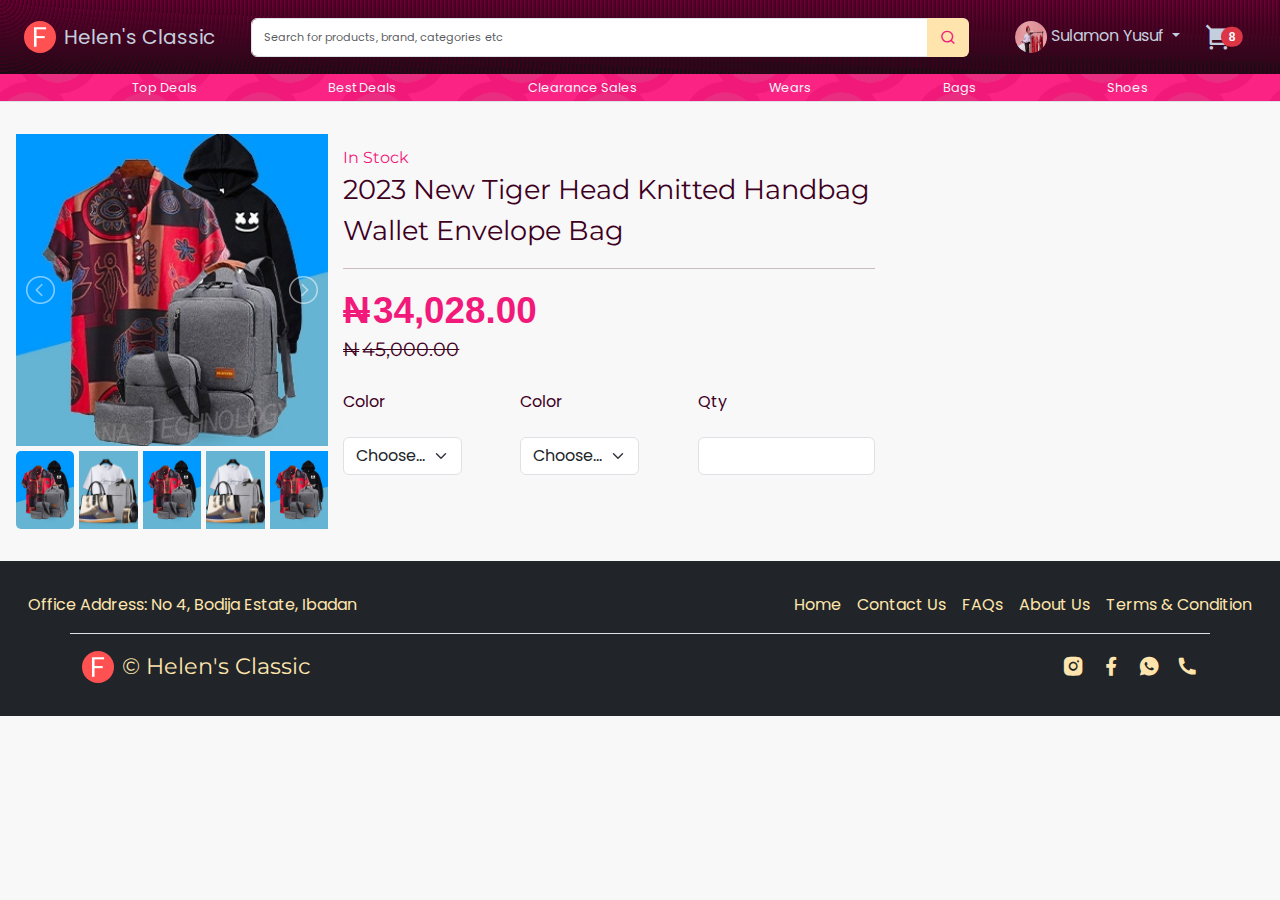
==== product.html @ 79f0d706 "modified:   assets/css/style.css 	modified:   assets/js/slides.js 	modified:   index.html 	new file:" ====
<!DOCTYPE html>
<html lang="en">
<head>
    <meta charset="UTF-8">
    <meta name="viewport" content="width=device-width, initial-scale=1.0">
    <link rel="stylesheet" href="resources/css/bootstrap.min.css">
    <link rel="stylesheet" href="resources/css/remixicon/remixicon.css">
    <link rel="stylesheet" href="resources/css/lightslider.css">
    <link rel="stylesheet" href="assets/css/style.css">
    <link rel="stylesheet" href="assets/css/responsive.css">
    <title>Document</title>
</head>
<body>

    <header class=" border-bottom" id="navbar">
        <div class="">
          <div class="top-header container-fluid d-flex px-3 py-3 px-lg-4 justify-content-between align-items-center">
    
            <div class="col-md-2">
              <a href="/" class="d-flex justify-content-start align-items-center">
                <img src="assets/img/favicon-32x32.png" alt="Helen's Classic Logo" class="me-2 rounded-5" width="32" height="32" >
                <span class="fs-5 d-lg-inline d-none">Helen's Classic</span>
              </a>
            </div>
    
            <div class="search col-7 ">
              <form class="d-flex" role="search">
                <div class="input-group">
                  <input class="form-control" type="search" placeholder="Search for products, brand, categories etc" aria-label="Search">
                  <button class="btn search-btn" type="submit" name="search"><i class="ri-search-line"></i></button>
                </div>
              </form>
            </div>
    
            <div class="d-flex align-items-center flex-row-reverse justify-content-end">
    
              <div class="cart ">
                <a type="button" class="position-relative me-4" data-bs-toggle="offcanvas" data-bs-target="#offcanvasWithBothOptions" aria-controls="offcanvasWithBothOptions">
                  <i class="ri-shopping-cart-2-fill fs-3"></i>
                  <span class="position-absolute top-50 start`-0 translate-middle badge rounded-pill bg-danger">
                    8
                    <span class="visually-hidden"></span>
                  </span>
                </a>
          
                <div class="offcanvas offcanvas-end" data-bs-scroll="false"  tabindex="-1" id="offcanvasWithBothOptions" aria-labelledby="offcanvasWithBothOptionsLabel">
                  <div class="offcanvas-header border-bottom">
                    <h6 class="offcanvas-title" id="offcanvasWithBothOptionsLabel">Shopping Cart</h6>
                    <button type="button" class="btn-close" data-bs-dismiss="offcanvas" aria-label="Close"></button>
                    
                  </div>
                  <div class="offcanvas-body px-0">
                    <a class="cart-item alert d-flex align-items-center px-2 m-0" role="alert">
                      <div class="col-2">
                        <img src="assets/img/product/Fashion.jpg" alt="" class="img-thumbnail">
                      </div>
                      <div class="col mx-2">
                        <p class="product-description__name text-wrap">2023 New Tiger Head Knitted Handbag Wallet Envelope Bag</p>
                        <div class="d-flex justify-content-between align-items-center">
                          <h6 class="product-description__name">Qty: <span class="product-description__price">1</span></h6>
                          <h6 class="product-description__price me-2"><span class="naira">N</span>34,028.00</h6>
                        </div>
                      </div>
                      <div class="col-1">
                        <button type="button" class="btn-close" data-bs-dismiss="alert" aria-label="Close"></button>
                      </div>
                    </a>
    
                    <a class="cart-item alert d-flex align-items-center px-2 m-0" role="alert">
                      <div class="col-2">
                        <img src="assets/img/product/Fashion.jpg" alt="" class="img-thumbnail">
                      </div>
                      <div class="col mx-2">
                        <p class="product-description__name text-wrap">2023 New Tiger Head Knitted Handbag Wallet Envelope Bag</p>
                        <div class="d-flex justify-content-between align-items-center">
                          <h6 class="product-description__name">Qty: <span class="product-description__price">1</span></h6>
                          <h6 class="product-description__price me-2"><span class="naira">N</span>34,028.00</h6>
                        </div>
                      </div>
                      <div class="col-1">
                        <button type="button" class="btn-close" data-bs-dismiss="alert" aria-label="Close"></button>
                      </div>
                    </a>
    
                    <a class="cart-item alert d-flex align-items-center px-2 m-0" role="alert">
                      <div class="col-2">
                        <img src="assets/img/product/Fashion.jpg" alt="" class="img-thumbnail">
                      </div>
                      <div class="col mx-2">
                        <p class="product-description__name text-wrap">2023 New Tiger Head Knitted Handbag Wallet Envelope Bag</p>
                        <div class="d-flex justify-content-between align-items-center">
                          <h6 class="product-description__name">Qty: <span class="product-description__price">1</span></h6>
                          <h6 class="product-description__price me-2"><span class="naira">N</span>34,028.00</h6>
                        </div>
                      </div>
                      <div class="col-1">
                        <button type="button" class="btn-close" data-bs-dismiss="alert" aria-label="Close"></button>
                      </div>
                    </a>
    
                    <a class="cart-item alert d-flex align-items-center px-2 m-0" role="alert">
                      <div class="col-2">
                        <img src="assets/img/product/Fashion.jpg" alt="" class="img-thumbnail">
                      </div>
                      <div class="col mx-2">
                        <p class="product-description__name text-wrap">2023 New Tiger Head Knitted Handbag Wallet Envelope Bag</p>
                        <div class="d-flex justify-content-between align-items-center">
                          <h6 class="product-description__name">Qty: <span class="product-description__price">1</span></h6>
                          <h6 class="product-description__price me-2"><span class="naira">N</span>34,028.00</h6>
                        </div>
                      </div>
                      <div class="col-1">
                        <button type="button" class="btn-close" data-bs-dismiss="alert" aria-label="Close"></button>
                      </div>
                    </a>
    
                    <a class="cart-item alert d-flex align-items-center px-2 m-0" role="alert">
                      <div class="col-2">
                        <img src="assets/img/product/Fashion.jpg" alt="" class="img-thumbnail">
                      </div>
                      <div class="col mx-2">
                        <p class="product-description__name text-wrap">2023 New Tiger Head Knitted Handbag Wallet Envelope Bag</p>
                        <div class="d-flex justify-content-between align-items-center">
                          <h6 class="product-description__name">Qty: <span class="product-description__price">1</span></h6>
                          <h6 class="product-description__price me-2"><span class="naira">N</span>34,028.00</h6>
                        </div>
                      </div>
                      <div class="col-1">
                        <button type="button" class="btn-close" data-bs-dismiss="alert" aria-label="Close"></button>
                      </div>
                    </a>
    
                    <a class="cart-item alert d-flex align-items-center px-2 m-0" role="alert">
                      <div class="col-2">
                        <img src="assets/img/product/Fashion.jpg" alt="" class="img-thumbnail">
                      </div>
                      <div class="col mx-2">
                        <p class="product-description__name text-wrap">2023 New Tiger Head Knitted Handbag Wallet Envelope Bag</p>
                        <div class="d-flex justify-content-between align-items-center">
                          <h6 class="product-description__name">Qty: <span class="product-description__price">1</span></h6>
                          <h6 class="product-description__price me-2"><span class="naira">N</span>34,028.00</h6>
                        </div>
                      </div>
                      <div class="col-1">
                        <button type="button" class="btn-close" data-bs-dismiss="alert" aria-label="Close"></button>
                      </div>
                    </a>
    
                    <a class="cart-item alert d-flex align-items-center px-2 m-0" role="alert">
                      <div class="col-2">
                        <img src="assets/img/product/Fashion.jpg" alt="" class="img-thumbnail">
                      </div>
                      <div class="col mx-2">
                        <p class="product-description__name text-wrap">2023 New Tiger Head Knitted Handbag Wallet Envelope Bag</p>
                        <div class="d-flex justify-content-between align-items-center">
                          <h6 class="product-description__name">Qty: <span class="product-description__price">1</span></h6>
                          <h6 class="product-description__price me-2"><span class="naira">N</span>34,028.00</h6>
                        </div>
                      </div>
                      <div class="col-1">
                        <button type="button" class="btn-close" data-bs-dismiss="alert" aria-label="Close"></button>
                      </div>
                    </a>
    
                    <a class="cart-item alert d-flex align-items-center px-2 m-0" role="alert">
                      <div class="col-2">
                        <img src="assets/img/product/Fashion.jpg" alt="" class="img-thumbnail">
                      </div>
                      <div class="col mx-2">
                        <p class="product-description__name text-wrap">2023 New Tiger Head Knitted Handbag Wallet Envelope Bag</p>
                        <div class="d-flex justify-content-between align-items-center">
                          <h6 class="product-description__name">Qty: <span class="product-description__price">1</span></h6>
                          <h6 class="product-description__price me-2"><span class="naira">N</span>34,028.00</h6>
                        </div>
                      </div>
                      <div class="col-1">
                        <button type="button" class="btn-close" data-bs-dismiss="alert" aria-label="Close"></button>
                      </div>
                    </a>
    
                  </div>
    
                  <div class="offcanvas-footer">
                    <div class="d-flex justify-content-between align-items-center p-2 ">
                      <h6 class="product-description__name ms-2">Sub Total</h6> 
                      <h6 class="product-description__price me-2"><span class="naira">N</span>34,028.00</h6>
                    </div>
                    <div class="d-flex">
                      <a href="#" class="col clear-all">Clear All</a>
                      <a href="#" class="col proceed">Checkout</a>
                    </div>
                  </div>
    
                </div>
              </div>
      
              <div class="profile mx-md-4 mx-sm-0">
                <div class="dropdown">
                  <a href="#" class="d-block dropdown-toggle px-2 px-md-0" data-bs-toggle="dropdown" aria-expanded="false">
                    <img src="assets/img/blog-1.png" alt="mdo" width="32" height="32" class="rounded-circle" class="">
                    <span class="d-lg-inline d-none">Sulamon Yusuf</span>
                  </a>
                  <ul class="dropdown-menu text-small">
                    <li><a class="dropdown-item" href="#">My Orders</a></li>
                    <li><a class="dropdown-item" href="#">My Profile</a></li>
                    <li><a class="dropdown-item" href="#">Saved Items</a></li>
                    <li><hr class="dropdown-divider"></li>
                    <li><a class="dropdown-item" href="#">Sign out</a></li>
                  </ul>
                </div>
              </div>
    
            </div>
    
          </div>
        </div>
    
        <div class="bottom-header py-1">
          <ul class="d-flex me-auto m-0 p-0">
            <li class="nav-item ">
              <a class="nav-link" href="#">Top Deals</a>
            </li>
            <li class="nav-item ">
              <a class="nav-link" href="#">Best Deals</a>
            </li>
            <li class="nav-item ">
              <a class="nav-link" href="#">Clearance Sales</a>
            </li>
            <li class="nav-item d-none d-md-block">
              <a class="nav-link" href="#">Wears</a>
            </li>
            <li class="nav-item d-none d-md-block">
              <a class="nav-link" href="#">Bags</a>
            </li>
            <li class="nav-item d-none d-md-block">
              <a class="nav-link" href="#">Shoes</a>
            </li>
          </ul>
        </div>
    
    </header>

    <section class="p-3 my-3 d-flex">
        <div class="col-5 col-md-5 col-lg-3">
            <!-- <div class="product-image">
                <img src="assets/img/product/Fashion.jpg" class="product-img" alt="...">
              </div> -->
              <ul id="product">
                <li data-thumb="assets/img/product/Fashion.jpg" data-src="assets/img/product/Fashion.jpg" class="product-image">
                  <img src="assets/img/product/Fashion.jpg" class="product-img" />
                </li>
                <li data-thumb="assets/img/product/bestdeals.png" data-src="assets/img/product/bestdeals.png" class="product-image">
                  <img src="assets/img/product/bestdeals.png" class="product-img"/>
                </li>
                <li data-thumb="assets/img/product/Fashion.jpg" data-src="assets/img/product/Fashion.jpg" class="product-image">
                    <img src="assets/img/product/Fashion.jpg" class="product-img" />
                  </li>
                  <li data-thumb="assets/img/product/bestdeals.png" data-src="assets/img/product/bestdeals.png" class="product-image">
                    <img src="assets/img/product/bestdeals.png" class="product-img"/>
                  </li>
                  <li data-thumb="assets/img/product/Fashion.jpg" data-src="assets/img/product/Fashion.jpg" class="product-image">
                    <img src="assets/img/product/Fashion.jpg" class="product-img" />
                  </li>
              </ul>
        </div>
        <div class="col">
            <div class="product-description col-md-8 col-lg-7 ms-2">
                <p class="col prod r m-0">In Stock</p>
                <p class="prod product-description__name">2023 New Tiger Head Knitted Handbag Wallet Envelope Bag</p><hr>
                <div class="py-1">
                    <h6 class="prod product-description__price"><span class="naira">N</span>34,028.00</h6>
                    <p class="col prod product-description__fprice m-0"><span class="naira">N</span>45,000.00</p>
                    <!-- <hr style="opacity: 10%;""> -->
                    <div class="d-flex">
                        <div class="col">
                            <div class="row g-3 align-items-center mt-1">
                                <div class="col-auto">
                                    <label class="col-form-label" for="specificSizeSelect">Color</label>
                                </div>
                                <div class="col-auto">
                                    <select class="form-select" id="specificSizeSelect">
                                      <option selected disabled>Choose...</option>
                                      <option value="1">One</option>
                                      <option value="2">Two</option>
                                      <option value="3">Three</option>
                                    </select>
                                </div>
                            </div>
                        </div>
                        
                        <div class="col">
                            <div class="row g-3 align-items-center mt-1">
                                <div class="col-auto">
                                    <label class="col-form-label" for="specificSizeSelect">Color</label>
                                </div>
                                <div class="col-auto">
                                    <select class="form-select" id="specificSizeSelect">
                                      <option selected disabled>Choose...</option>
                                      <option value="1">One</option>
                                      <option value="2">Two</option>
                                      <option value="3">Three</option>
                                    </select>
                                </div>
                            </div>
                        </div>

                        <div class="col">
                            <div class="row g-3 align-items-center mt-1">
                                <div class="col-auto">
                                    <label class="col-form-label" for="specificSizeSelect">Qty</label>
                                </div>
                                <div class="col-auto">
                                    <input type="number" name="" id="" class="form-control">
                                </div>
                            </div>
                        </div>
                        
                    </div>
                </div>
              </div>
        </div>
    </section>

    <footer class="container-fluid bg-dark py-3">
        <div class="text-center align-items-center  p-2 d-md-flex justify-content-center">
            <ul class="nav col justify-content-md-start justify-content-center">
            <li class="nav-item"><a href="#" class="nav-link px-2 ">Office Address: No 4, Bodija Estate, Ibadan</a></li>
            <p class="m-0"></p>
            </ul>
            <ul class="nav col-md-6 justify-content-md-end justify-content-center">
            <li class="nav-item"><a href="#" class="nav-link px-2 ">Home</a></li>
            <li class="nav-item"><a href="#" class="nav-link px-2 ">Contact Us</a></li>
            <li class="nav-item"><a href="#" class="nav-link px-2 ">FAQs</a></li>
            <li class="nav-item"><a href="#" class="nav-link px-2 ">About Us</a></li>
            <li class="nav-item"><a href="#" class="nav-link px-2 ">Terms & Condition</a></li>
            </ul>
        </div>
        <div class="container d-flex justify-content-between align-items-center py-3 border-top text-light">
            <div class="col-md-4">
                <a href="/" class="d-flex justify-content-start align-items-center">
                <img src="assets/img/favicon-32x32.png" alt="Helen's Classic Logo" class="me-2 rounded-5" width="32" height="32" >
                <span class="">&copy; Helen's Classic</span>
                </a>
            </div>
        
            <ul class="nav col-md-4 justify-content-end list-unstyled d-flex">
                <li class="ms-3"><a class="" href="#"><i class="ri-instagram-fill"></i></a></li>
                <li class="ms-3"><a class="" href="#"><i class="ri-facebook-fill"></i></a></li>
                <li class="ms-3"><a class="" href="#"><i class="ri-whatsapp-fill"></i></a></li>
                <li class="ms-3"><a class="" href="#"><i class="ri-phone-fill"></i></a></li>
            </ul>
        </div>
        
    </footer>
      
    <script src="resources/js/jquery.js"></script>
    <script src="resources/js/popper.js"></script>
    <script src="resources/js/bootstrap.bundle.min.js"></script>
    <script src="resources/js/lightslider.js"></script>
    <script src="assets/js/script.js"></script>
    <script src="assets/js/slides.js"></script>
          
      
 </body>
</html>
---- resources/css/lightslider.css ----
/*! lightslider - v1.1.3 - 2015-04-14
* https://github.com/sachinchoolur/lightslider
* Copyright (c) 2015 Sachin N; Licensed MIT */
/** /!!! core css Should not edit !!!/**/ 

.lSSlideOuter {
    overflow: hidden;
    -webkit-touch-callout: none;
    -webkit-user-select: none;
    -khtml-user-select: none;
    -moz-user-select: none;
    -ms-user-select: none;
    user-select: none
}
.lightSlider:before, .lightSlider:after {
    content: " ";
    display: table;
}
.lightSlider {
    overflow: hidden;
    margin: 0;
}
.lSSlideWrapper {
    max-width: 100%;
    overflow: hidden;
    position: relative;
}
.lSSlideWrapper > .lightSlider:after {
    clear: both;
}
.lSSlideWrapper .lSSlide {
    -webkit-transform: translate(0px, 0px);
    -ms-transform: translate(0px, 0px);
    transform: translate(0px, 0px);
    -webkit-transition: all 1s;
    -webkit-transition-property: -webkit-transform,height;
    -moz-transition-property: -moz-transform,height;
    transition-property: transform,height;
    -webkit-transition-duration: inherit !important;
    transition-duration: inherit !important;
    -webkit-transition-timing-function: inherit !important;
    transition-timing-function: inherit !important;
}
.lSSlideWrapper .lSFade {
    position: relative;
}
.lSSlideWrapper .lSFade > * {
    position: absolute !important;
    top: 0;
    left: 0;
    z-index: 9;
    margin-right: 0;
    width: 100%;
}
.lSSlideWrapper.usingCss .lSFade > * {
    opacity: 0;
    -webkit-transition-delay: 0s;
    transition-delay: 0s;
    -webkit-transition-duration: inherit !important;
    transition-duration: inherit !important;
    -webkit-transition-property: opacity;
    transition-property: opacity;
    -webkit-transition-timing-function: inherit !important;
    transition-timing-function: inherit !important;
}
.lSSlideWrapper .lSFade > *.active {
    z-index: 10;
}
.lSSlideWrapper.usingCss .lSFade > *.active {
    opacity: 1;
}
/** /!!! End of core css Should not edit !!!/**/

/* Pager */
.lSSlideOuter .lSPager.lSpg {
    margin: 10px 0 0;
    padding: 0;
    text-align: center;
}
.lSSlideOuter .lSPager.lSpg > li {
    cursor: pointer;
    display: inline-block;
    padding: 0 5px;
}
.lSSlideOuter .lSPager.lSpg > li a {
    background-color: #222222;
    border-radius: 30px;
    display: inline-block;
    height: 8px;
    overflow: hidden;
    text-indent: -999em;
    width: 8px;
    position: relative;
    z-index: 99;
    -webkit-transition: all 0.5s linear 0s;
    transition: all 0.5s linear 0s;
}
.lSSlideOuter .lSPager.lSpg > li:hover a, .lSSlideOuter .lSPager.lSpg > li.active a {
    background-color: #428bca;
}
.lSSlideOuter .media {
    opacity: 0.8;
}
.lSSlideOuter .media.active {
    opacity: 1;
}
/* End of pager */

/** Gallery */
.lSSlideOuter .lSPager.lSGallery {
    list-style: none outside none;
    padding-left: 0;
    margin: 0;
    overflow: hidden;
    transform: translate3d(0px, 0px, 0px);
    -moz-transform: translate3d(0px, 0px, 0px);
    -ms-transform: translate3d(0px, 0px, 0px);
    -webkit-transform: translate3d(0px, 0px, 0px);
    -o-transform: translate3d(0px, 0px, 0px);
    -webkit-transition-property: -webkit-transform;
    -moz-transition-property: -moz-transform;
    -webkit-touch-callout: none;
    -webkit-user-select: none;
    -khtml-user-select: none;
    -moz-user-select: none;
    -ms-user-select: none;
    user-select: none;
}
.lSSlideOuter .lSPager.lSGallery li {
    overflow: hidden;
    -webkit-transition: border-radius 0.12s linear 0s 0.35s linear 0s;
    transition: border-radius 0.12s linear 0s 0.35s linear 0s;
}
.lSSlideOuter .lSPager.lSGallery li.active, .lSSlideOuter .lSPager.lSGallery li:hover {
    border-radius: 5px;
}
.lSSlideOuter .lSPager.lSGallery img {
    display: block;
    height: auto;
    max-width: 100%;
}
.lSSlideOuter .lSPager.lSGallery:before, .lSSlideOuter .lSPager.lSGallery:after {
    content: " ";
    display: table;
}
.lSSlideOuter .lSPager.lSGallery:after {
    clear: both;
}
/* End of Gallery*/

/* slider actions */
.lSAction > a {
    width: 32px;
    display: block;
    top: 50%;
    height: 32px;
    background-image: url('../img/controls.png');
    cursor: pointer;
    position: absolute;
    z-index: 99;
    margin-top: -16px;
    opacity: 0.5;
    -webkit-transition: opacity 0.35s linear 0s;
    transition: opacity 0.35s linear 0s;
}
.lSAction > a:hover {
    opacity: 1;
}
.lSAction > .lSPrev {
    background-position: 0 0;
    left: 10px;
}
.lSAction > .lSNext {
    background-position: -32px 0;
    right: 10px;
}
.lSAction > a.disabled {
    pointer-events: none;
}
.cS-hidden {
    height: 1px;
    opacity: 0;
    filter: alpha(opacity=0);
    overflow: hidden;
}


/* vertical */
.lSSlideOuter.vertical {
    position: relative;
}
.lSSlideOuter.vertical.noPager {
    padding-right: 0px !important;
}
.lSSlideOuter.vertical .lSGallery {
    position: absolute !important;
    right: 0;
    top: 0;
}
.lSSlideOuter.vertical .lightSlider > * {
    width: 100% !important;
    max-width: none !important;
}

/* vertical controlls */
.lSSlideOuter.vertical .lSAction > a {
    left: 50%;
    margin-left: -14px;
    margin-top: 0;
}
.lSSlideOuter.vertical .lSAction > .lSNext {
    background-position: 31px -31px;
    bottom: 10px;
    top: auto;
}
.lSSlideOuter.vertical .lSAction > .lSPrev {
    background-position: 0 -31px;
    bottom: auto;
    top: 10px;
}
/* vertical */


/* Rtl */
.lSSlideOuter.lSrtl {
    direction: rtl;
}
.lSSlideOuter .lightSlider, .lSSlideOuter .lSPager {
    padding-left: 0;
    list-style: none outside none;
}
.lSSlideOuter.lSrtl .lightSlider, .lSSlideOuter.lSrtl .lSPager {
    padding-right: 0;
}
.lSSlideOuter .lightSlider > *,  .lSSlideOuter .lSGallery li {
    float: left;
}
.lSSlideOuter.lSrtl .lightSlider > *,  .lSSlideOuter.lSrtl .lSGallery li {
    float: right !important;
}
/* Rtl */

@-webkit-keyframes rightEnd {
    0% {
        left: 0;
    }

    50% {
        left: -15px;
    }

    100% {
        left: 0;
    }
}
@keyframes rightEnd {
    0% {
        left: 0;
    }

    50% {
        left: -15px;
    }

    100% {
        left: 0;
    }
}
@-webkit-keyframes topEnd {
    0% {
        top: 0;
    }

    50% {
        top: -15px;
    }

    100% {
        top: 0;
    }
}
@keyframes topEnd {
    0% {
        top: 0;
    }

    50% {
        top: -15px;
    }

    100% {
        top: 0;
    }
}
@-webkit-keyframes leftEnd {
    0% {
        left: 0;
    }

    50% {
        left: 15px;
    }

    100% {
        left: 0;
    }
}
@keyframes leftEnd {
    0% {
        left: 0;
    }

    50% {
        left: 15px;
    }

    100% {
        left: 0;
    }
}
@-webkit-keyframes bottomEnd {
    0% {
        bottom: 0;
    }

    50% {
        bottom: -15px;
    }

    100% {
        bottom: 0;
    }
}
@keyframes bottomEnd {
    0% {
        bottom: 0;
    }

    50% {
        bottom: -15px;
    }

    100% {
        bottom: 0;
    }
}
.lSSlideOuter .rightEnd {
    -webkit-animation: rightEnd 0.3s;
    animation: rightEnd 0.3s;
    position: relative;
}
.lSSlideOuter .leftEnd {
    -webkit-animation: leftEnd 0.3s;
    animation: leftEnd 0.3s;
    position: relative;
}
.lSSlideOuter.vertical .rightEnd {
    -webkit-animation: topEnd 0.3s;
    animation: topEnd 0.3s;
    position: relative;
}
.lSSlideOuter.vertical .leftEnd {
    -webkit-animation: bottomEnd 0.3s;
    animation: bottomEnd 0.3s;
    position: relative;
}
.lSSlideOuter.lSrtl .rightEnd {
    -webkit-animation: leftEnd 0.3s;
    animation: leftEnd 0.3s;
    position: relative;
}
.lSSlideOuter.lSrtl .leftEnd {
    -webkit-animation: rightEnd 0.3s;
    animation: rightEnd 0.3s;
    position: relative;
}
/*/  GRab cursor */
.lightSlider.lsGrab > * {
  cursor: -webkit-grab;
  cursor: -moz-grab;
  cursor: -o-grab;
  cursor: -ms-grab;
  cursor: grab;
}
.lightSlider.lsGrabbing > * {
  cursor: move;
  cursor: -webkit-grabbing;
  cursor: -moz-grabbing;
  cursor: -o-grabbing;
  cursor: -ms-grabbing;
  cursor: grabbing;
}
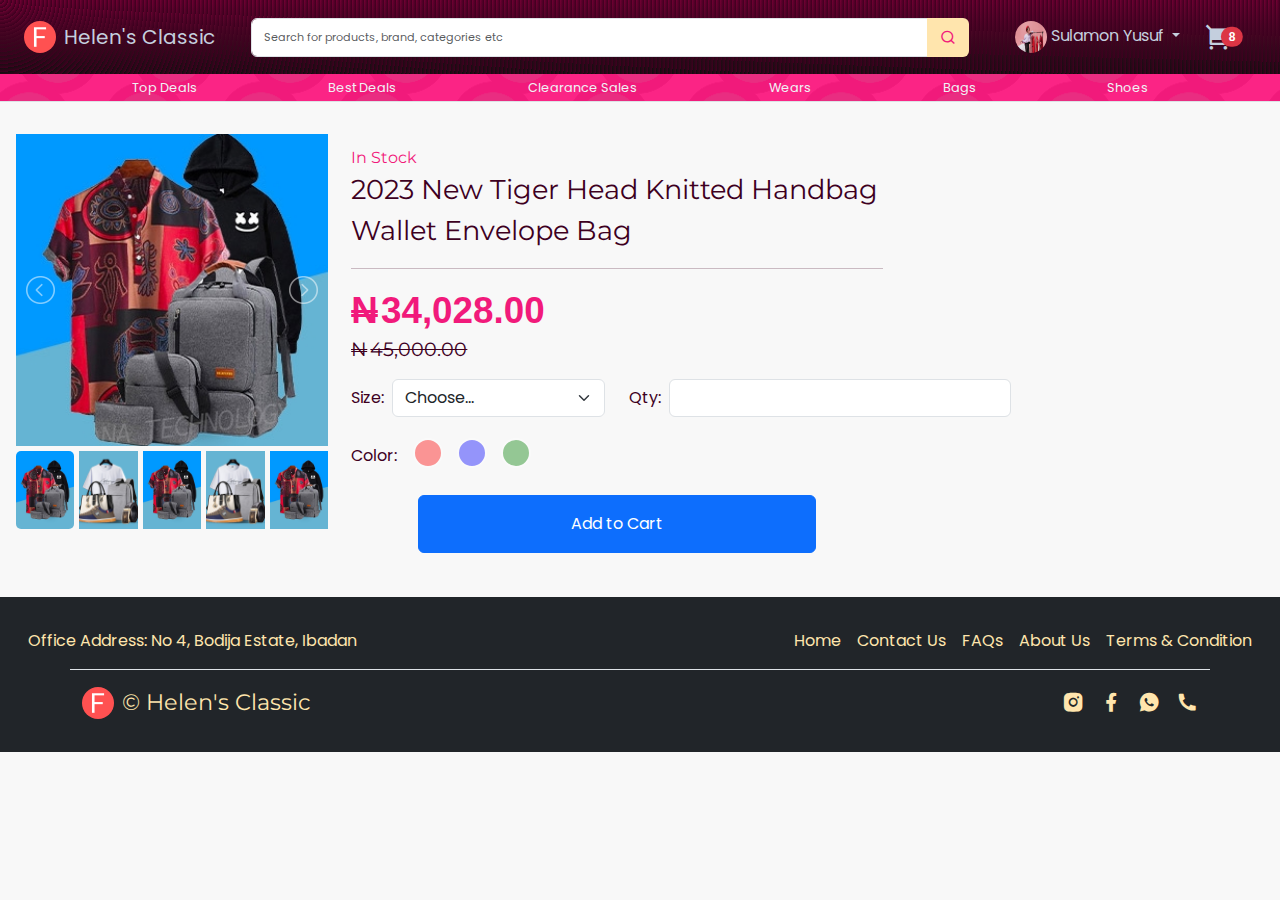
==== commit 39a9a0fb: "modified:   assets/css/style.css 	modified:   assets/js/script.js 	modified:   product.html" ====
--- a/product.html
+++ b/product.html
@@ -240,8 +240,8 @@
     
     </header>
 
-    <section class="p-3 my-3 d-flex">
-        <div class="col-5 col-md-5 col-lg-3">
+    <section class="p-3 my-3 d-md-flex ">
+        <div class="col-12 col-md-4 col-lg-3">
             <!-- <div class="product-image">
                 <img src="assets/img/product/Fashion.jpg" class="product-img" alt="...">
               </div> -->
@@ -264,21 +264,22 @@
               </ul>
         </div>
         <div class="col">
-            <div class="product-description col-md-8 col-lg-7 ms-2">
+            <div class="product-description col-md-9 col-lg-7 ms-2 ms-md-3">
                 <p class="col prod r m-0">In Stock</p>
                 <p class="prod product-description__name">2023 New Tiger Head Knitted Handbag Wallet Envelope Bag</p><hr>
                 <div class="py-1">
                     <h6 class="prod product-description__price"><span class="naira">N</span>34,028.00</h6>
                     <p class="col prod product-description__fprice m-0"><span class="naira">N</span>45,000.00</p>
                     <!-- <hr style="opacity: 10%;""> -->
-                    <div class="d-flex">
+                    <div class="row mt-3">
+                                               
                         <div class="col">
-                            <div class="row g-3 align-items-center mt-1">
-                                <div class="col-auto">
-                                    <label class="col-form-label" for="specificSizeSelect">Color</label>
-                                </div>
-                                <div class="col-auto">
-                                    <select class="form-select" id="specificSizeSelect">
+                            <div class="align-items-center d-flex">
+                                <div class="col-auto me-2">
+                                    <label class="col-form-label" for="size">Size:</label>
+                                </div>
+                                <div class="col">
+                                    <select class="form-select" id="size">
                                       <option selected disabled>Choose...</option>
                                       <option value="1">One</option>
                                       <option value="2">Two</option>
@@ -287,35 +288,41 @@
                                 </div>
                             </div>
                         </div>
-                        
+
                         <div class="col">
-                            <div class="row g-3 align-items-center mt-1">
+                            <div class="align-items-center d-flex">
+                                <div class="col-auto me-2">
+                                    <label class="col-form-label" for="qty">Qty:</label>
+                                </div>
                                 <div class="col-auto">
-                                    <label class="col-form-label" for="specificSizeSelect">Color</label>
-                                </div>
-                                <div class="col-auto">
-                                    <select class="form-select" id="specificSizeSelect">
-                                      <option selected disabled>Choose...</option>
-                                      <option value="1">One</option>
-                                      <option value="2">Two</option>
-                                      <option value="3">Three</option>
-                                    </select>
-                                </div>
-                            </div>
-                        </div>
-
-                        <div class="col">
-                            <div class="row g-3 align-items-center mt-1">
-                                <div class="col-auto">
-                                    <label class="col-form-label" for="specificSizeSelect">Qty</label>
-                                </div>
-                                <div class="col-auto">
-                                    <input type="number" name="" id="" class="form-control">
+                                    <input type="number" name="qty" id="qty" class="form-control">
                                 </div>
                             </div>
                         </div>
                         
                     </div>
+
+                    <div class="col">
+                        <div class="row g-3 align-items-center mt-1">
+                            <div class="col-auto">
+                                <label class="col-form-label" for="specificSizeSelect">Color:</label>
+                            </div>
+                            <div class="col-auto">
+                                <div class="color-selector">
+                                    <div class="color-option" style="background-color: red;"></div>
+                                    <div class="color-option" style="background-color: blue;"></div>
+                                    <div class="color-option" style="background-color: green;"></div>
+                                    <!-- Add more color options as needed -->
+                                </div>
+                            </div>
+                        </div>
+                    </div>
+
+                    
+                </div>
+
+                <div class="d-flex justify-content-center mt-3">
+                    <button id="add-to-cart-btn" class="btn btn-primary p-3 px-5 w-75">Add to Cart</button>
                 </div>
               </div>
         </div>
--- a/assets/css/style.css
+++ b/assets/css/style.css
@@ -523,3 +523,19 @@
 	color: #f11a7b;
 }
 
+
+.color-option {
+	display: inline-block;
+	width: 30px;
+	height: 30px;
+	border-radius: 50%;
+	border: 2px solid #fff;
+	cursor: pointer;
+	margin-right: 10px;
+	opacity: .4;
+}
+.color-option.selected {
+	border-color:rgba(124, 0, 56, 0.88);
+	opacity: 1;
+}
+
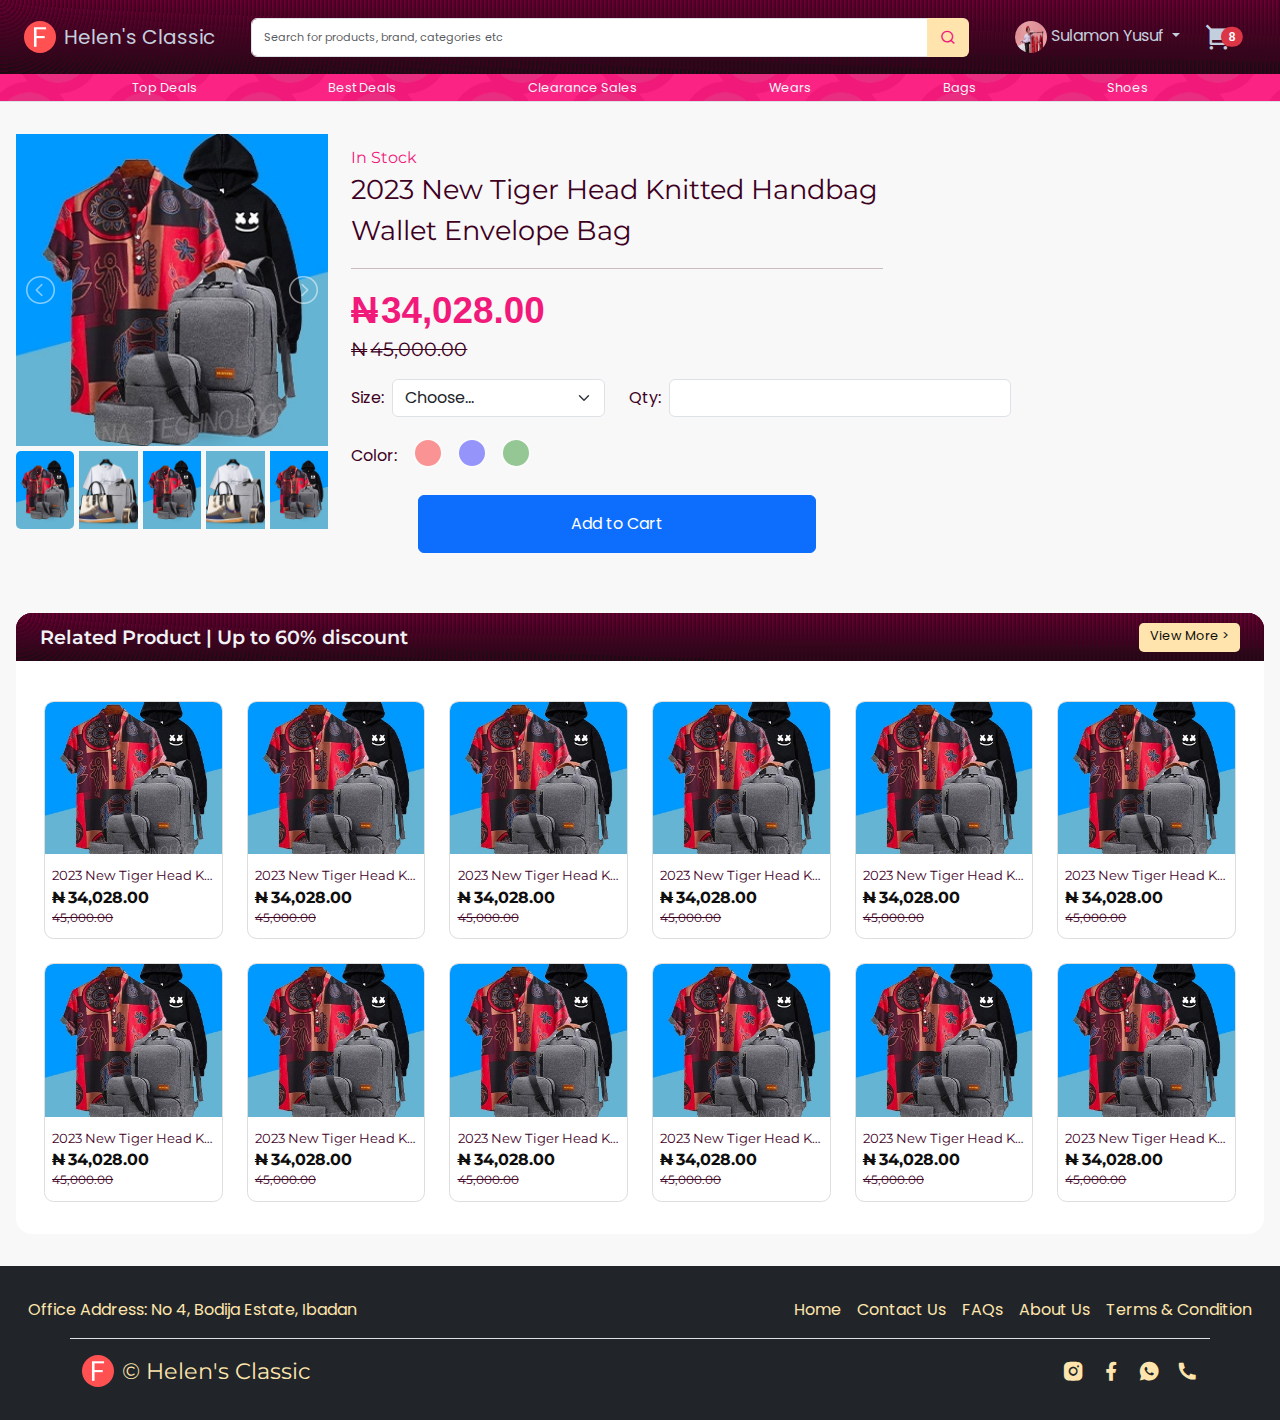
==== commit ce53e7de: "modified:   product.html" ====
--- a/product.html
+++ b/product.html
@@ -8,7 +8,7 @@
     <link rel="stylesheet" href="resources/css/lightslider.css">
     <link rel="stylesheet" href="assets/css/style.css">
     <link rel="stylesheet" href="assets/css/responsive.css">
-    <title>Document</title>
+    <title>Helen's Classic - Product</title>
 </head>
 <body>
 
@@ -328,6 +328,179 @@
         </div>
     </section>
 
+    <section class="p-3 my-3">
+   
+        <div class="card-o">
+       
+         <div class="card-0__header">
+           <p class="m-0">Related Product | Up to 60% discount</p>
+           <a href="" class="">View More > </a>
+         </div>
+       
+         <div class="row row-cols-3 row-cols-md-4 row-cols-lg-6 m-0 g-4 mb-3 p-3">
+           
+           <div class="col gap-3">
+             <a href="product.html" class="product">
+               <div class="product-image">
+                 <img src="assets/img/product/Fashion.jpg" class="product-img" alt="...">
+               </div>
+               <div class="product-description">
+                 <p class="product-description__name text-truncate">2023 New Tiger Head Knitted Handbag Wallet Envelope Bag</p>
+                 <h6 class="product-description__price"><span class="naira">N</span>34,028.00</h6>
+                 <p class="product-description__fprice m-0">45,000.00</p>
+               </div>
+             </a>
+           </div>
+     
+           <div class="col gap-3">
+             <a href="product.html" class="product">
+               <div class="product-image">
+                 <img src="assets/img/product/Fashion.jpg" class="product-img" alt="...">
+               </div>
+               <div class="product-description">
+                 <p class="product-description__name text-truncate">2023 New Tiger Head Knitted Handbag Wallet Envelope Bag</p>
+                 <h6 class="product-description__price"><span class="naira">N</span>34,028.00</h6>
+                 <p class="product-description__fprice m-0">45,000.00</p>
+               </div>
+             </a>
+           </div>
+     
+           <div class="col gap-3">
+             <a href="product.html" class="product">
+               <div class="product-image">
+                 <img src="assets/img/product/Fashion.jpg" class="product-img" alt="...">
+               </div>
+               <div class="product-description">
+                 <p class="product-description__name text-truncate">2023 New Tiger Head Knitted Handbag Wallet Envelope Bag</p>
+                 <h6 class="product-description__price"><span class="naira">N</span>34,028.00</h6>
+                 <p class="product-description__fprice m-0">45,000.00</p>
+               </div>
+             </a>
+           </div>
+     
+           <div class="col gap-3">
+             <a href="product.html" class="product">
+               <div class="product-image">
+                 <img src="assets/img/product/Fashion.jpg" class="product-img" alt="...">
+               </div>
+               <div class="product-description">
+                 <p class="product-description__name text-truncate">2023 New Tiger Head Knitted Handbag Wallet Envelope Bag</p>
+                 <h6 class="product-description__price"><span class="naira">N</span>34,028.00</h6>
+                 <p class="product-description__fprice m-0">45,000.00</p>
+               </div>
+             </a>
+           </div>
+     
+           <div class="col gap-3">
+             <a href="product.html" class="product">
+               <div class="product-image">
+                 <img src="assets/img/product/Fashion.jpg" class="product-img" alt="...">
+               </div>
+               <div class="product-description">
+                 <p class="product-description__name text-truncate">2023 New Tiger Head Knitted Handbag Wallet Envelope Bag</p>
+                 <h6 class="product-description__price"><span class="naira">N</span>34,028.00</h6>
+                 <p class="product-description__fprice m-0">45,000.00</p>
+               </div>
+             </a>
+           </div>
+     
+           <div class="col gap-3">
+             <a href="product.html" class="product">
+               <div class="product-image">
+                 <img src="assets/img/product/Fashion.jpg" class="product-img" alt="...">
+               </div>
+               <div class="product-description">
+                 <p class="product-description__name text-truncate">2023 New Tiger Head Knitted Handbag Wallet Envelope Bag</p>
+                 <h6 class="product-description__price"><span class="naira">N</span>34,028.00</h6>
+                 <p class="product-description__fprice m-0">45,000.00</p>
+               </div>
+             </a>
+           </div>
+     
+           <div class="col gap-3">
+             <a href="product.html" class="product">
+               <div class="product-image">
+                 <img src="assets/img/product/Fashion.jpg" class="product-img" alt="...">
+               </div>
+               <div class="product-description">
+                 <p class="product-description__name text-truncate">2023 New Tiger Head Knitted Handbag Wallet Envelope Bag</p>
+                 <h6 class="product-description__price"><span class="naira">N</span>34,028.00</h6>
+                 <p class="product-description__fprice m-0">45,000.00</p>
+               </div>
+             </a>
+           </div>
+     
+           <div class="col gap-3">
+             <a href="product.html" class="product">
+               <div class="product-image">
+                 <img src="assets/img/product/Fashion.jpg" class="product-img" alt="...">
+               </div>
+               <div class="product-description">
+                 <p class="product-description__name text-truncate">2023 New Tiger Head Knitted Handbag Wallet Envelope Bag</p>
+                 <h6 class="product-description__price"><span class="naira">N</span>34,028.00</h6>
+                 <p class="product-description__fprice m-0">45,000.00</p>
+               </div>
+             </a>
+           </div>
+     
+           <div class="col gap-3">
+             <a href="product.html" class="product">
+               <div class="product-image">
+                 <img src="assets/img/product/Fashion.jpg" class="product-img" alt="...">
+               </div>
+               <div class="product-description">
+                 <p class="product-description__name text-truncate">2023 New Tiger Head Knitted Handbag Wallet Envelope Bag</p>
+                 <h6 class="product-description__price"><span class="naira">N</span>34,028.00</h6>
+                 <p class="product-description__fprice m-0">45,000.00</p>
+               </div>
+             </a>
+           </div>
+     
+           <div class="col gap-3">
+             <a href="product.html" class="product">
+               <div class="product-image">
+                 <img src="assets/img/product/Fashion.jpg" class="product-img" alt="...">
+               </div>
+               <div class="product-description">
+                 <p class="product-description__name text-truncate">2023 New Tiger Head Knitted Handbag Wallet Envelope Bag</p>
+                 <h6 class="product-description__price"><span class="naira">N</span>34,028.00</h6>
+                 <p class="product-description__fprice m-0">45,000.00</p>
+               </div>
+             </a>
+           </div>
+     
+           <div class="col gap-3">
+             <a href="product.html" class="product">
+               <div class="product-image">
+                 <img src="assets/img/product/Fashion.jpg" class="product-img" alt="...">
+               </div>
+               <div class="product-description">
+                 <p class="product-description__name text-truncate">2023 New Tiger Head Knitted Handbag Wallet Envelope Bag</p>
+                 <h6 class="product-description__price"><span class="naira">N</span>34,028.00</h6>
+                 <p class="product-description__fprice m-0">45,000.00</p>
+               </div>
+             </a>
+           </div>
+     
+           <div class="col gap-3">
+             <a href="product.html" class="product">
+               <div class="product-image">
+                 <img src="assets/img/product/Fashion.jpg" class="product-img" alt="...">
+               </div>
+               <div class="product-description">
+                 <p class="product-description__name text-truncate">2023 New Tiger Head Knitted Handbag Wallet Envelope Bag</p>
+                 <h6 class="product-description__price"><span class="naira">N</span>34,028.00</h6>
+                 <p class="product-description__fprice m-0">45,000.00</p>
+               </div>
+             </a>
+           </div>
+     
+          
+         </div>
+     
+        </div>
+      </section>
+
     <footer class="container-fluid bg-dark py-3">
         <div class="text-center align-items-center  p-2 d-md-flex justify-content-center">
             <ul class="nav col justify-content-md-start justify-content-center">
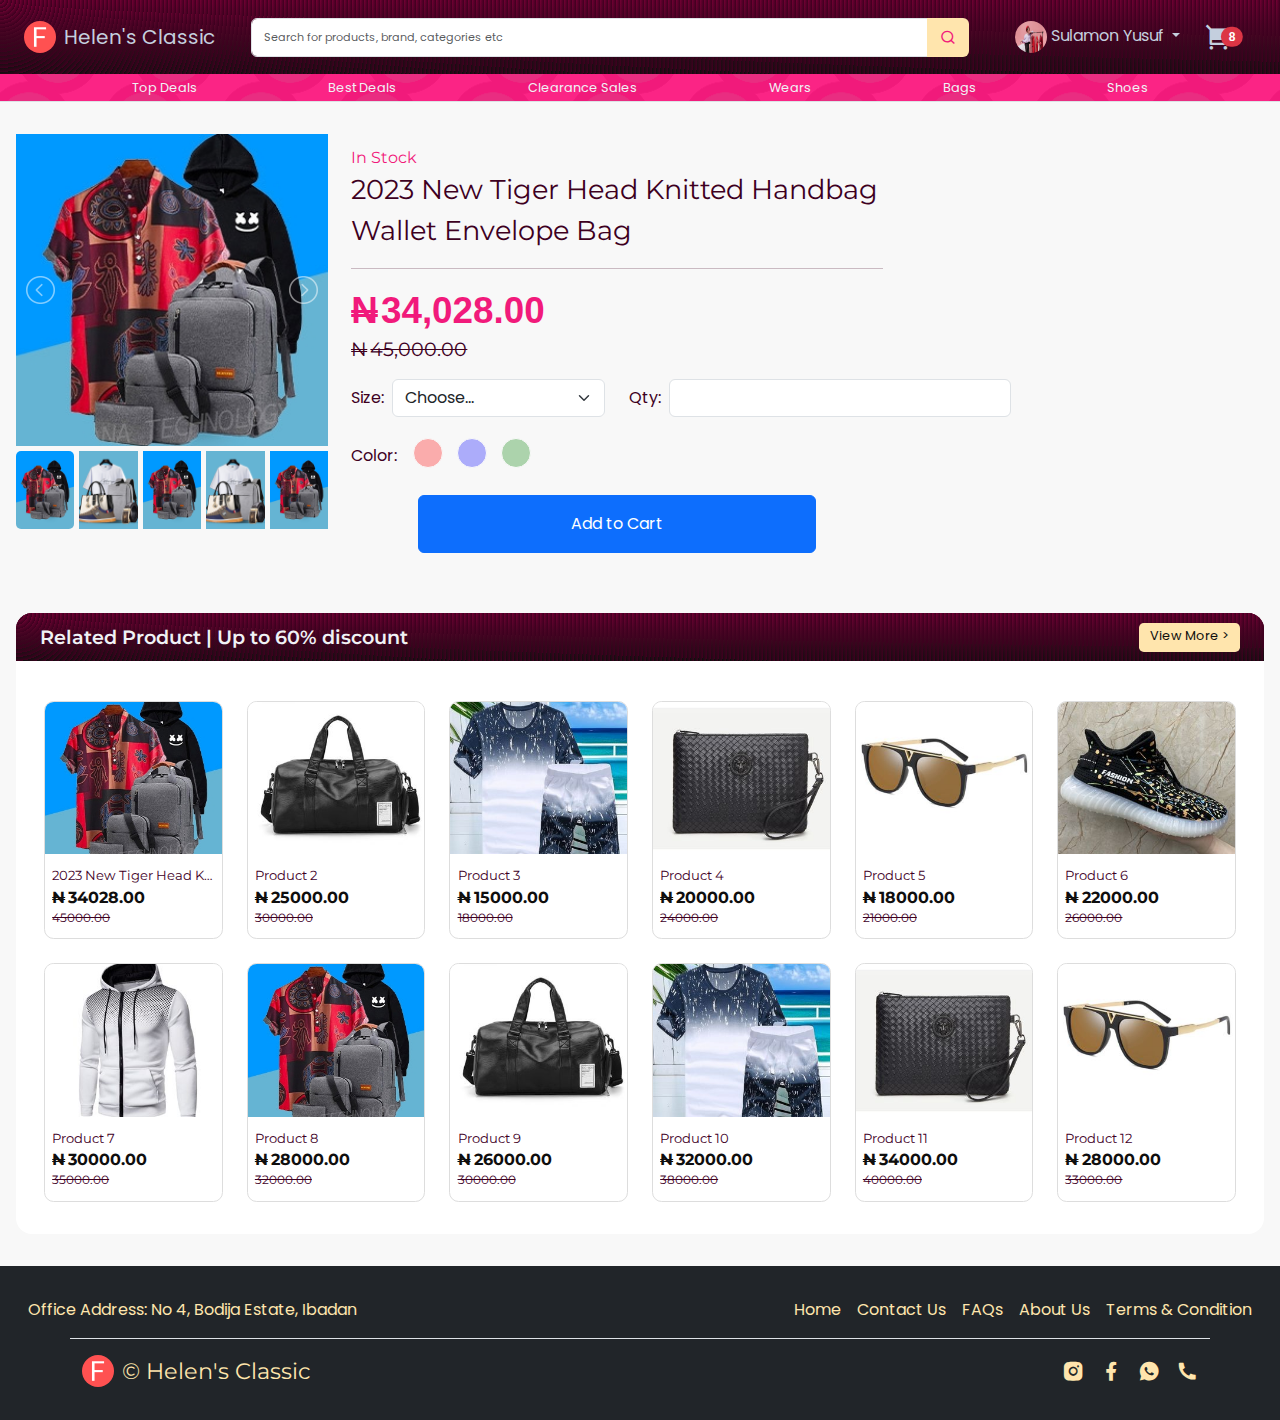
==== commit d8f84c87: "modified:   assets/css/style.css 	modified:   assets/js/script.js 	modified:   index.html 	modified:" ====
--- a/product.html
+++ b/product.html
@@ -337,164 +337,10 @@
            <a href="" class="">View More > </a>
          </div>
        
-         <div class="row row-cols-3 row-cols-md-4 row-cols-lg-6 m-0 g-4 mb-3 p-3">
-           
-           <div class="col gap-3">
-             <a href="product.html" class="product">
-               <div class="product-image">
-                 <img src="assets/img/product/Fashion.jpg" class="product-img" alt="...">
-               </div>
-               <div class="product-description">
-                 <p class="product-description__name text-truncate">2023 New Tiger Head Knitted Handbag Wallet Envelope Bag</p>
-                 <h6 class="product-description__price"><span class="naira">N</span>34,028.00</h6>
-                 <p class="product-description__fprice m-0">45,000.00</p>
-               </div>
-             </a>
-           </div>
+         <div class="row row-cols-3 row-cols-md-4 row-cols-lg-6 m-0 g-4 mb-3 p-3" id="product-list">
+
      
-           <div class="col gap-3">
-             <a href="product.html" class="product">
-               <div class="product-image">
-                 <img src="assets/img/product/Fashion.jpg" class="product-img" alt="...">
-               </div>
-               <div class="product-description">
-                 <p class="product-description__name text-truncate">2023 New Tiger Head Knitted Handbag Wallet Envelope Bag</p>
-                 <h6 class="product-description__price"><span class="naira">N</span>34,028.00</h6>
-                 <p class="product-description__fprice m-0">45,000.00</p>
-               </div>
-             </a>
-           </div>
-     
-           <div class="col gap-3">
-             <a href="product.html" class="product">
-               <div class="product-image">
-                 <img src="assets/img/product/Fashion.jpg" class="product-img" alt="...">
-               </div>
-               <div class="product-description">
-                 <p class="product-description__name text-truncate">2023 New Tiger Head Knitted Handbag Wallet Envelope Bag</p>
-                 <h6 class="product-description__price"><span class="naira">N</span>34,028.00</h6>
-                 <p class="product-description__fprice m-0">45,000.00</p>
-               </div>
-             </a>
-           </div>
-     
-           <div class="col gap-3">
-             <a href="product.html" class="product">
-               <div class="product-image">
-                 <img src="assets/img/product/Fashion.jpg" class="product-img" alt="...">
-               </div>
-               <div class="product-description">
-                 <p class="product-description__name text-truncate">2023 New Tiger Head Knitted Handbag Wallet Envelope Bag</p>
-                 <h6 class="product-description__price"><span class="naira">N</span>34,028.00</h6>
-                 <p class="product-description__fprice m-0">45,000.00</p>
-               </div>
-             </a>
-           </div>
-     
-           <div class="col gap-3">
-             <a href="product.html" class="product">
-               <div class="product-image">
-                 <img src="assets/img/product/Fashion.jpg" class="product-img" alt="...">
-               </div>
-               <div class="product-description">
-                 <p class="product-description__name text-truncate">2023 New Tiger Head Knitted Handbag Wallet Envelope Bag</p>
-                 <h6 class="product-description__price"><span class="naira">N</span>34,028.00</h6>
-                 <p class="product-description__fprice m-0">45,000.00</p>
-               </div>
-             </a>
-           </div>
-     
-           <div class="col gap-3">
-             <a href="product.html" class="product">
-               <div class="product-image">
-                 <img src="assets/img/product/Fashion.jpg" class="product-img" alt="...">
-               </div>
-               <div class="product-description">
-                 <p class="product-description__name text-truncate">2023 New Tiger Head Knitted Handbag Wallet Envelope Bag</p>
-                 <h6 class="product-description__price"><span class="naira">N</span>34,028.00</h6>
-                 <p class="product-description__fprice m-0">45,000.00</p>
-               </div>
-             </a>
-           </div>
-     
-           <div class="col gap-3">
-             <a href="product.html" class="product">
-               <div class="product-image">
-                 <img src="assets/img/product/Fashion.jpg" class="product-img" alt="...">
-               </div>
-               <div class="product-description">
-                 <p class="product-description__name text-truncate">2023 New Tiger Head Knitted Handbag Wallet Envelope Bag</p>
-                 <h6 class="product-description__price"><span class="naira">N</span>34,028.00</h6>
-                 <p class="product-description__fprice m-0">45,000.00</p>
-               </div>
-             </a>
-           </div>
-     
-           <div class="col gap-3">
-             <a href="product.html" class="product">
-               <div class="product-image">
-                 <img src="assets/img/product/Fashion.jpg" class="product-img" alt="...">
-               </div>
-               <div class="product-description">
-                 <p class="product-description__name text-truncate">2023 New Tiger Head Knitted Handbag Wallet Envelope Bag</p>
-                 <h6 class="product-description__price"><span class="naira">N</span>34,028.00</h6>
-                 <p class="product-description__fprice m-0">45,000.00</p>
-               </div>
-             </a>
-           </div>
-     
-           <div class="col gap-3">
-             <a href="product.html" class="product">
-               <div class="product-image">
-                 <img src="assets/img/product/Fashion.jpg" class="product-img" alt="...">
-               </div>
-               <div class="product-description">
-                 <p class="product-description__name text-truncate">2023 New Tiger Head Knitted Handbag Wallet Envelope Bag</p>
-                 <h6 class="product-description__price"><span class="naira">N</span>34,028.00</h6>
-                 <p class="product-description__fprice m-0">45,000.00</p>
-               </div>
-             </a>
-           </div>
-     
-           <div class="col gap-3">
-             <a href="product.html" class="product">
-               <div class="product-image">
-                 <img src="assets/img/product/Fashion.jpg" class="product-img" alt="...">
-               </div>
-               <div class="product-description">
-                 <p class="product-description__name text-truncate">2023 New Tiger Head Knitted Handbag Wallet Envelope Bag</p>
-                 <h6 class="product-description__price"><span class="naira">N</span>34,028.00</h6>
-                 <p class="product-description__fprice m-0">45,000.00</p>
-               </div>
-             </a>
-           </div>
-     
-           <div class="col gap-3">
-             <a href="product.html" class="product">
-               <div class="product-image">
-                 <img src="assets/img/product/Fashion.jpg" class="product-img" alt="...">
-               </div>
-               <div class="product-description">
-                 <p class="product-description__name text-truncate">2023 New Tiger Head Knitted Handbag Wallet Envelope Bag</p>
-                 <h6 class="product-description__price"><span class="naira">N</span>34,028.00</h6>
-                 <p class="product-description__fprice m-0">45,000.00</p>
-               </div>
-             </a>
-           </div>
-     
-           <div class="col gap-3">
-             <a href="product.html" class="product">
-               <div class="product-image">
-                 <img src="assets/img/product/Fashion.jpg" class="product-img" alt="...">
-               </div>
-               <div class="product-description">
-                 <p class="product-description__name text-truncate">2023 New Tiger Head Knitted Handbag Wallet Envelope Bag</p>
-                 <h6 class="product-description__price"><span class="naira">N</span>34,028.00</h6>
-                 <p class="product-description__fprice m-0">45,000.00</p>
-               </div>
-             </a>
-           </div>
-     
+         
           
          </div>
      
@@ -532,6 +378,45 @@
         </div>
         
     </footer>
+    <!-- <script>
+      function fetchProducts() {
+        return fetch('assets/products.json')
+        .then(response => response.json())
+        .catch(error => console.error('Error fetching products:', error));
+      }
+
+// Function to render products on the interface
+      function renderProducts(products) {
+      const productListDiv = document.getElementById('product-list');
+  // Loop through the array of products
+        products.forEach(product => {
+      // Create HTML elements for each product
+          const productDiv = document.createElement('div');
+          productDiv.innerHTML = `
+            <div class="col gap-3">
+              <a href="product.html" class="product" id="product${product.id}">
+                <div class="product-image">
+                  <img src="${product.image}" class="product-img" alt="...">
+                </div>
+                <div class="product-description">
+                  <p class="product-description__name text-truncate">${product.name}</p>
+                  <h6 class="product-description__price"><span class="naira">N</span>${product.price.toFixed(2)}</h6>
+                  <p class="product-description__fprice m-0">${product.discounted_price.toFixed(2)}</p>
+                </div>
+              </a>
+            </div>
+      `;
+      productListDiv.appendChild(productDiv);
+  });
+}
+
+      // Load products when the page is loaded
+      window.onload = function() {
+        fetchProducts().then(products => {
+            renderProducts(products);
+        });
+      };
+    </script> -->
       
     <script src="resources/js/jquery.js"></script>
     <script src="resources/js/popper.js"></script>
--- a/assets/css/style.css
+++ b/assets/css/style.css
@@ -277,10 +277,7 @@
 	font-size: .8rem;
 	margin: 0;
 	border-radius: .3rem;
-	-webkit-border-radius:;
-	-moz-border-radius:;
-	-ms-border-radius:;
-	-o-border-radius:;
+
 }
 .product {
 	aspect-ratio: 3/4;
@@ -290,10 +287,6 @@
 	border-radius: .6rem;
 	overflow: hidden;
 	border: 1px solid #dddddd;
-	-webkit-border-radius:;
-	-moz-border-radius:;
-	-ms-border-radius:;
-	-o-border-radius:;
 	transition: all .5s;
 	-webkit-transition: all .5s;
 	-moz-transition: all .5s;
@@ -529,13 +522,24 @@
 	width: 30px;
 	height: 30px;
 	border-radius: 50%;
-	border: 2px solid #fff;
+	border: 1px solid #fff;
 	cursor: pointer;
 	margin-right: 10px;
-	opacity: .4;
+	opacity: .3;
+	transition: all .3s linear;
+	-webkit-transition: all .3s linear;
+	-moz-transition: all .3s linear;
+	-ms-transition: all .3s linear;
+	-o-transition: all .3s linear;
 }
 .color-option.selected {
-	border-color:rgba(124, 0, 56, 0.88);
+	box-shadow: 3px 4px 13.5px -1.5px #7d7373;
+	border-color:#0f0e0e;
 	opacity: 1;
-}
-
+	transform: scale(1.2);
+	-webkit-transform: scale(1.2);
+	-moz-transform: scale(1.2);
+	-ms-transform: scale(1.2);
+	-o-transform: scale(1.2);
+}
+
